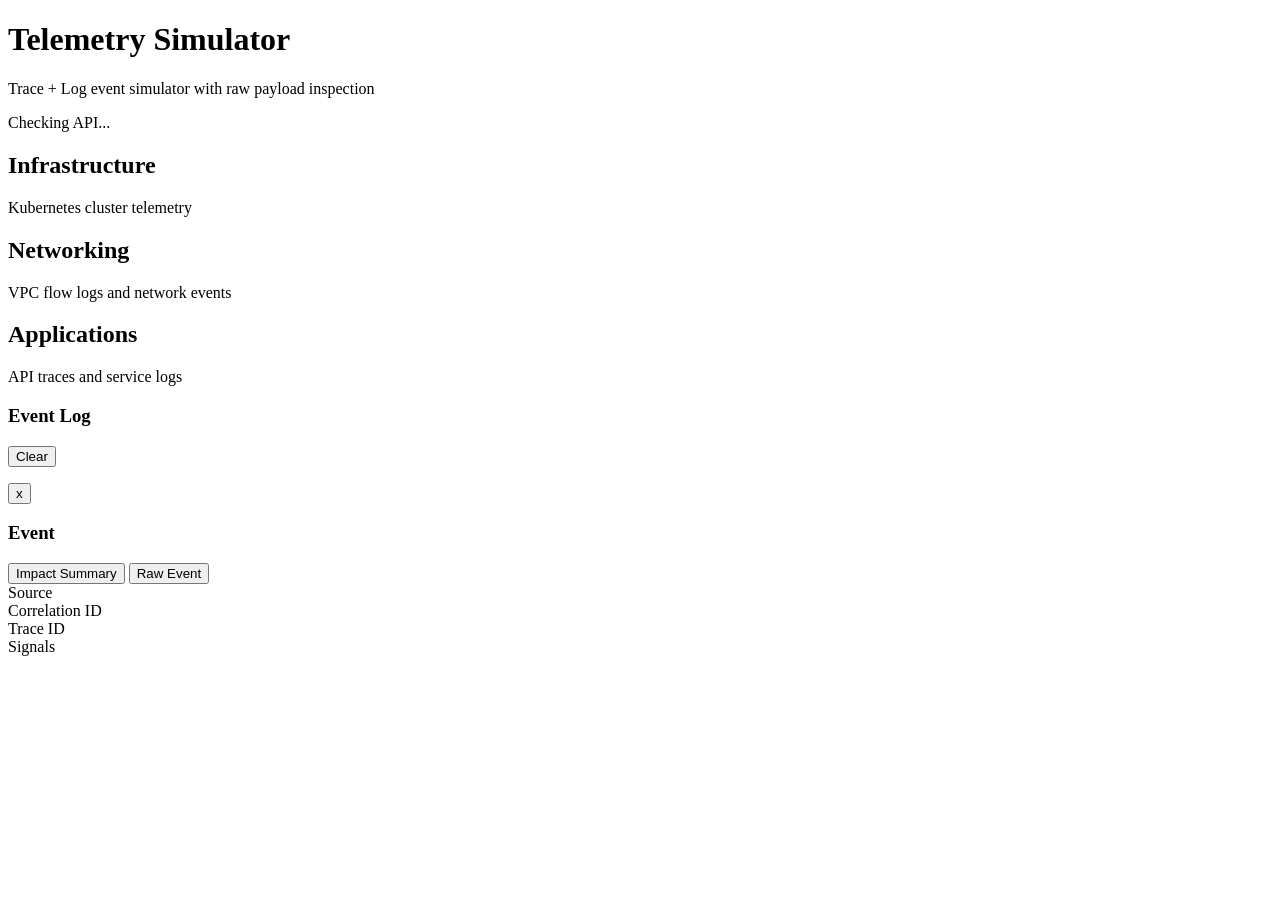
==== app/frontend/index.html @ 3cf00213 "updates" ====
<!doctype html>
<html lang="en">
  <head>
    <meta charset="UTF-8" />
    <meta name="viewport" content="width=device-width, initial-scale=1.0" />
    <title>Telemetry Simulator</title>
    <link rel="stylesheet" href="/static/styles.css" />
  </head>
  <body>
    <header class="topbar">
      <div>
        <h1>Telemetry Simulator</h1>
        <p>Trace + Log event simulator with raw payload inspection</p>
      </div>
      <div class="status-pill" id="health-pill">Checking API...</div>
    </header>

    <main class="layout">
      <section class="event-grid">
        <article class="domain-card infra">
          <h2>Infrastructure</h2>
          <p>Kubernetes cluster telemetry</p>
          <div class="button-list" id="infrastructure-buttons"></div>
        </article>

        <article class="domain-card network">
          <h2>Networking</h2>
          <p>VPC flow logs and network events</p>
          <div class="button-list" id="networking-buttons"></div>
        </article>

        <article class="domain-card app">
          <h2>Applications</h2>
          <p>API traces and service logs</p>
          <div class="button-list" id="applications-buttons"></div>
        </article>
      </section>

      <aside class="event-panel">
        <div class="panel-head">
          <h3>Event Log</h3>
          <button id="clear-log" type="button">Clear</button>
        </div>
        <ul id="event-log"></ul>
      </aside>
    </main>

    <section id="event-modal" class="modal hidden" aria-hidden="true">
      <div class="modal-card">
        <button type="button" id="close-modal" class="close-btn">x</button>
        <div class="chips" id="modal-chips"></div>
        <h3 id="modal-title">Event</h3>
        <div class="timestamp" id="modal-time"></div>

        <div class="tabs">
          <button type="button" class="tab-btn active" data-panel="impact">Impact Summary</button>
          <button type="button" class="tab-btn" data-panel="raw">Raw Event</button>
        </div>

        <div id="panel-impact" class="detail-panel active">
          <div class="kv">
            <span>Source</span>
            <code id="impact-source"></code>
          </div>
          <div class="kv">
            <span>Correlation ID</span>
            <code id="impact-correlation"></code>
          </div>
          <div class="kv">
            <span>Trace ID</span>
            <code id="impact-trace"></code>
          </div>
          <div class="kv">
            <span>Signals</span>
            <code id="impact-signals"></code>
          </div>
        </div>

        <pre id="panel-raw" class="detail-panel"></pre>
      </div>
    </section>

    <script src="/static/app.js"></script>
  </body>
</html>
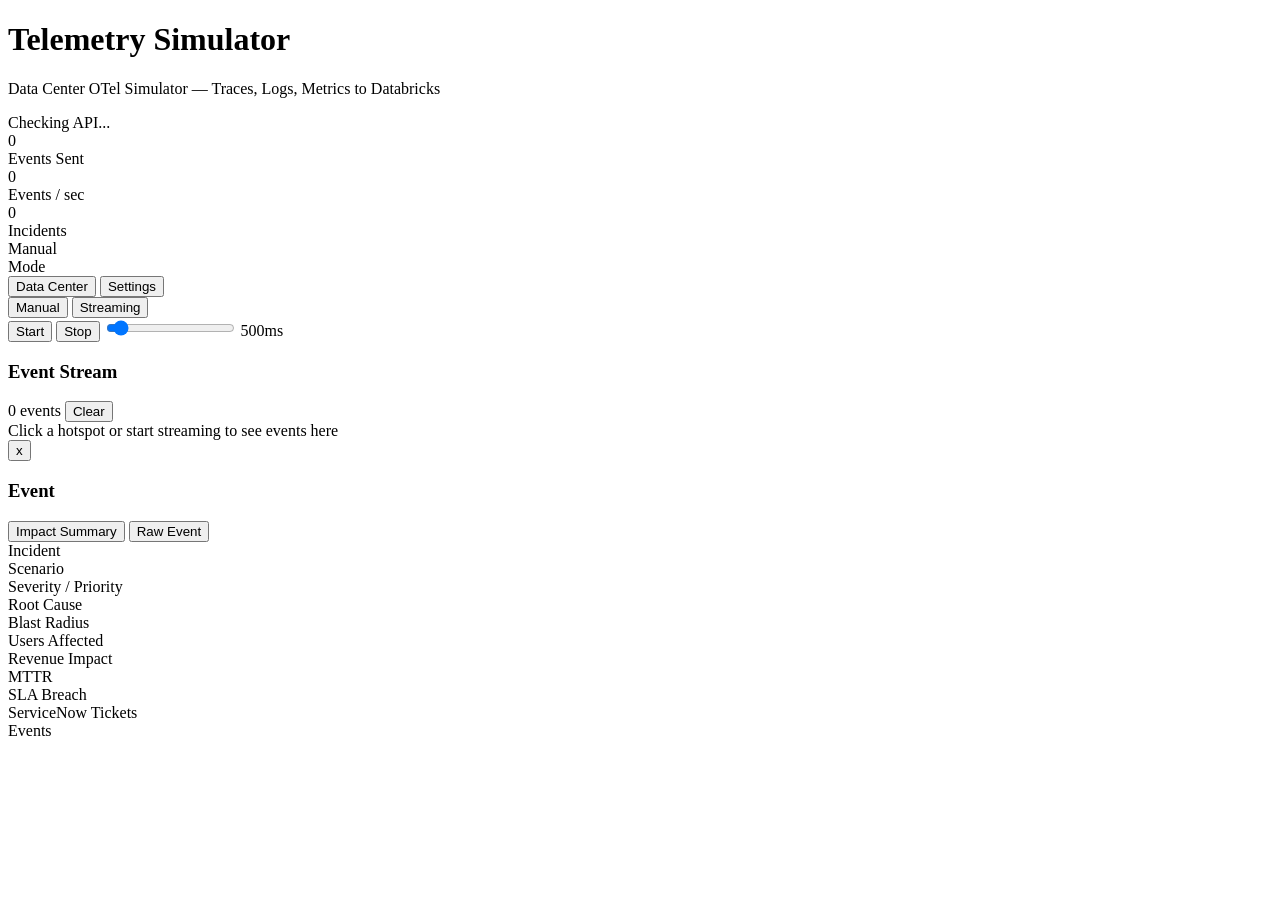
==== commit 356d98a0: "updated" ====
--- a/app/frontend/index.html
+++ b/app/frontend/index.html
@@ -4,47 +4,95 @@
     <meta charset="UTF-8" />
     <meta name="viewport" content="width=device-width, initial-scale=1.0" />
     <title>Telemetry Simulator</title>
-    <link rel="stylesheet" href="/static/styles.css" />
+    <link rel="stylesheet" href="/static/styles.css?v=4" />
   </head>
   <body>
-    <header class="topbar">
-      <div>
-        <h1>Telemetry Simulator</h1>
-        <p>Trace + Log event simulator with raw payload inspection</p>
+    <div class="app-container">
+
+      <!-- Header -->
+      <header class="topbar">
+        <div>
+          <h1>Telemetry Simulator</h1>
+          <p>Data Center OTel Simulator — Traces, Logs, Metrics to Databricks</p>
+        </div>
+        <div class="topbar-right">
+          <div class="status-pill" id="health-pill">Checking API...</div>
+        </div>
+      </header>
+
+      <!-- Stats bar -->
+      <div class="stats-bar" id="stats-bar">
+        <div class="stat-card">
+          <div class="stat-value" id="stat-total">0</div>
+          <div class="stat-label">Events Sent</div>
+        </div>
+        <div class="stat-card">
+          <div class="stat-value" id="stat-rps">0</div>
+          <div class="stat-label">Events / sec</div>
+        </div>
+        <div class="stat-card">
+          <div class="stat-value" id="stat-incidents">0</div>
+          <div class="stat-label">Incidents</div>
+        </div>
+        <div class="stat-card">
+          <div class="stat-value" id="stat-connection">
+            <span class="conn-dot idle"></span> Manual
+          </div>
+          <div class="stat-label">Mode</div>
+        </div>
       </div>
-      <div class="status-pill" id="health-pill">Checking API...</div>
-    </header>
 
-    <main class="layout">
-      <section class="event-grid">
-        <article class="domain-card infra">
-          <h2>Infrastructure</h2>
-          <p>Kubernetes cluster telemetry</p>
-          <div class="button-list" id="infrastructure-buttons"></div>
-        </article>
+      <!-- Mode & controls bar -->
+      <div class="controls-bar">
+        <div class="controls-left">
+          <nav class="main-tabs">
+            <button type="button" class="main-tab active" data-tab="datacenter">Data Center</button>
+            <button type="button" class="main-tab" data-tab="settings">Settings</button>
+          </nav>
+        </div>
+        <div class="controls-right">
+          <div class="mode-toggle">
+            <button type="button" class="mode-btn active" id="btn-manual">Manual</button>
+            <button type="button" class="mode-btn" id="btn-streaming">Streaming</button>
+          </div>
+          <div class="streaming-controls hidden" id="streaming-controls">
+            <button type="button" class="control-btn start-btn" id="btn-start-stream">Start</button>
+            <button type="button" class="control-btn stop-btn hidden" id="btn-stop-stream">Stop</button>
+            <label class="speed-label">
+              <input type="range" id="stream-speed" min="200" max="5000" step="100" value="500">
+              <span id="stream-speed-value">500ms</span>
+            </label>
+          </div>
+        </div>
+      </div>
 
-        <article class="domain-card network">
-          <h2>Networking</h2>
-          <p>VPC flow logs and network events</p>
-          <div class="button-list" id="networking-buttons"></div>
-        </article>
+      <!-- Data Center tab -->
+      <div id="tab-datacenter" class="tab-content active">
+        <div id="datacenter-container" class="datacenter-container"></div>
+      </div>
 
-        <article class="domain-card app">
-          <h2>Applications</h2>
-          <p>API traces and service logs</p>
-          <div class="button-list" id="applications-buttons"></div>
-        </article>
+      <!-- Settings tab -->
+      <div id="tab-settings" class="tab-content">
+        <div id="settings-container"></div>
+      </div>
+
+      <!-- Event Stream (bottom of page) -->
+      <section class="event-stream-section">
+        <div class="stream-header">
+          <h3>Event Stream</h3>
+          <span class="event-count" id="event-count">0 events</span>
+          <button id="clear-log" type="button" class="clear-btn">Clear</button>
+        </div>
+        <div class="event-stream-container" id="event-stream">
+          <div class="stream-empty" id="stream-empty">
+            Click a hotspot or start streaming to see events here
+          </div>
+        </div>
       </section>
 
-      <aside class="event-panel">
-        <div class="panel-head">
-          <h3>Event Log</h3>
-          <button id="clear-log" type="button">Clear</button>
-        </div>
-        <ul id="event-log"></ul>
-      </aside>
-    </main>
+    </div>
 
+    <!-- Modal -->
     <section id="event-modal" class="modal hidden" aria-hidden="true">
       <div class="modal-card">
         <button type="button" id="close-modal" class="close-btn">x</button>
@@ -58,28 +106,26 @@
         </div>
 
         <div id="panel-impact" class="detail-panel active">
-          <div class="kv">
-            <span>Source</span>
-            <code id="impact-source"></code>
-          </div>
-          <div class="kv">
-            <span>Correlation ID</span>
-            <code id="impact-correlation"></code>
-          </div>
-          <div class="kv">
-            <span>Trace ID</span>
-            <code id="impact-trace"></code>
-          </div>
-          <div class="kv">
-            <span>Signals</span>
-            <code id="impact-signals"></code>
-          </div>
+          <div class="kv"><span>Incident</span><code id="impact-incident"></code></div>
+          <div class="kv"><span>Scenario</span><code id="impact-scenario"></code></div>
+          <div class="kv"><span>Severity / Priority</span><code id="impact-severity"></code></div>
+          <div class="kv"><span>Root Cause</span><code id="impact-root-cause"></code></div>
+          <div class="kv"><span>Blast Radius</span><code id="impact-blast"></code></div>
+          <div class="kv"><span>Users Affected</span><code id="impact-users"></code></div>
+          <div class="kv"><span>Revenue Impact</span><code id="impact-revenue"></code></div>
+          <div class="kv"><span>MTTR</span><code id="impact-mttr"></code></div>
+          <div class="kv"><span>SLA Breach</span><code id="impact-sla"></code></div>
+          <div class="kv"><span>ServiceNow Tickets</span><code id="impact-snow"></code></div>
+          <div class="kv"><span>Events</span><code id="impact-events"></code></div>
         </div>
 
         <pre id="panel-raw" class="detail-panel"></pre>
       </div>
     </section>
 
-    <script src="/static/app.js"></script>
+    <script src="/static/datacenter.js?v=4"></script>
+    <script src="/static/streaming.js?v=4"></script>
+    <script src="/static/settings.js?v=4"></script>
+    <script src="/static/app.js?v=4"></script>
   </body>
 </html>
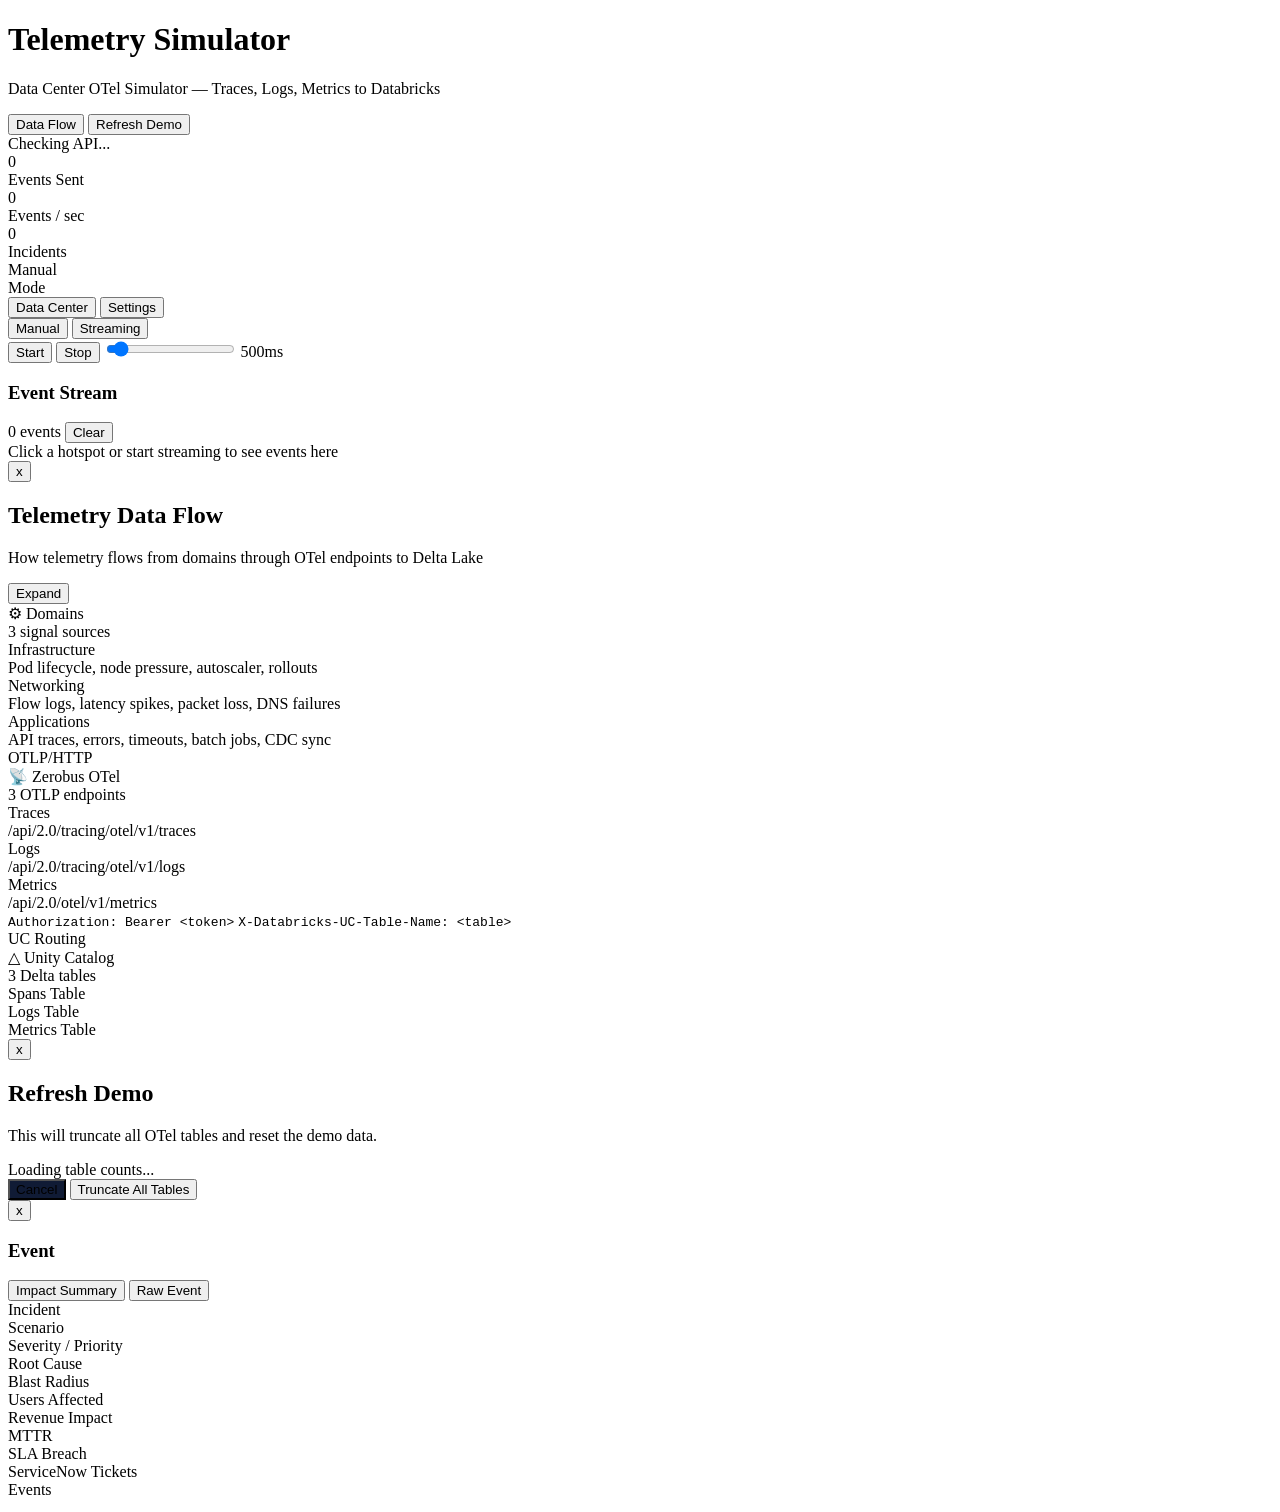
==== commit 8b558ccd: "updates" ====
--- a/app/frontend/index.html
+++ b/app/frontend/index.html
@@ -4,7 +4,7 @@
     <meta charset="UTF-8" />
     <meta name="viewport" content="width=device-width, initial-scale=1.0" />
     <title>Telemetry Simulator</title>
-    <link rel="stylesheet" href="/static/styles.css?v=4" />
+    <link rel="stylesheet" href="/static/styles.css?v=13" />
   </head>
   <body>
     <div class="app-container">
@@ -16,6 +16,8 @@
           <p>Data Center OTel Simulator — Traces, Logs, Metrics to Databricks</p>
         </div>
         <div class="topbar-right">
+          <button type="button" class="dataflow-btn" id="btn-dataflow">Data Flow</button>
+          <button type="button" class="refresh-demo-btn" id="btn-refresh-demo">Refresh Demo</button>
           <div class="status-pill" id="health-pill">Checking API...</div>
         </div>
       </header>
@@ -92,7 +94,175 @@
 
     </div>
 
-    <!-- Modal -->
+    <!-- Data Flow Modal -->
+    <section id="dataflow-modal" class="modal hidden" aria-hidden="true">
+      <div class="modal-card dataflow-card">
+        <button type="button" id="close-dataflow" class="close-btn">x</button>
+        <div class="dataflow-top">
+          <div>
+            <h2 class="dataflow-title">Telemetry Data Flow</h2>
+            <p class="dataflow-subtitle">How telemetry flows from domains through OTel endpoints to Delta Lake</p>
+          </div>
+          <button type="button" class="df-expand-btn" id="btn-expand-all">Expand</button>
+        </div>
+
+        <div class="dataflow-pipeline">
+          <!-- Box 1: Domains -->
+          <div class="df-stage" id="df-stage-domains" data-stage="domains">
+            <div class="df-stage-header">
+              <span class="df-stage-icon">&#9881;</span>
+              <span class="df-stage-label">Domains</span>
+            </div>
+            <div class="df-stage-summary">3 signal sources</div>
+            <div class="df-stage-expand" id="df-expand-domains">
+              <div class="df-sub-item infra-accent">
+                <span class="df-sub-dot" style="background:var(--infra)"></span>
+                <div>
+                  <div class="df-sub-label">Infrastructure</div>
+                  <div class="df-sub-detail">Pod lifecycle, node pressure, autoscaler, rollouts</div>
+                </div>
+              </div>
+              <div class="df-sub-item network-accent">
+                <span class="df-sub-dot" style="background:var(--network)"></span>
+                <div>
+                  <div class="df-sub-label">Networking</div>
+                  <div class="df-sub-detail">Flow logs, latency spikes, packet loss, DNS failures</div>
+                </div>
+              </div>
+              <div class="df-sub-item app-accent">
+                <span class="df-sub-dot" style="background:var(--app)"></span>
+                <div>
+                  <div class="df-sub-label">Applications</div>
+                  <div class="df-sub-detail">API traces, errors, timeouts, batch jobs, CDC sync</div>
+                </div>
+              </div>
+            </div>
+          </div>
+
+          <!-- Arrow 1 -->
+          <div class="df-pipe">
+            <div class="df-pipe-track">
+              <div class="df-pipe-line"></div>
+              <div class="df-particle p1"></div>
+              <div class="df-particle p2"></div>
+              <div class="df-particle p3"></div>
+            </div>
+            <div class="df-pipe-label">OTLP/HTTP</div>
+          </div>
+
+          <!-- Box 2: Zerobus OTel Endpoints -->
+          <div class="df-stage" id="df-stage-endpoints" data-stage="endpoints">
+            <div class="df-stage-header">
+              <span class="df-stage-icon">&#128225;</span>
+              <span class="df-stage-label">Zerobus OTel</span>
+            </div>
+            <div class="df-stage-summary">3 OTLP endpoints</div>
+            <div class="df-stage-expand" id="df-expand-endpoints">
+              <div class="df-sub-item">
+                <span class="df-sub-dot" style="background:#8ab4f0"></span>
+                <div>
+                  <div class="df-sub-label">Traces</div>
+                  <div class="df-sub-url">/api/2.0/tracing/otel/v1/traces</div>
+                </div>
+              </div>
+              <div class="df-sub-item">
+                <span class="df-sub-dot" style="background:#8ab4f0"></span>
+                <div>
+                  <div class="df-sub-label">Logs</div>
+                  <div class="df-sub-url">/api/2.0/tracing/otel/v1/logs</div>
+                </div>
+              </div>
+              <div class="df-sub-item">
+                <span class="df-sub-dot" style="background:#8ab4f0"></span>
+                <div>
+                  <div class="df-sub-label">Metrics</div>
+                  <div class="df-sub-url">/api/2.0/otel/v1/metrics</div>
+                </div>
+              </div>
+              <div class="df-sub-footer">
+                <code>Authorization: Bearer &lt;token&gt;</code>
+                <code>X-Databricks-UC-Table-Name: &lt;table&gt;</code>
+              </div>
+            </div>
+          </div>
+
+          <!-- Arrow 2 -->
+          <div class="df-pipe">
+            <div class="df-pipe-track">
+              <div class="df-pipe-line"></div>
+              <div class="df-particle p1"></div>
+              <div class="df-particle p2"></div>
+              <div class="df-particle p3"></div>
+            </div>
+            <div class="df-pipe-label">UC Routing</div>
+          </div>
+
+          <!-- Box 3: Unity Catalog -->
+          <div class="df-stage" id="df-stage-delta" data-stage="delta">
+            <div class="df-stage-header">
+              <span class="df-stage-icon">&#9651;</span>
+              <span class="df-stage-label">Unity Catalog</span>
+            </div>
+            <div class="df-stage-summary">3 Delta tables</div>
+            <div class="df-stage-expand" id="df-expand-delta">
+              <div class="df-sub-item">
+                <span class="df-sub-dot" style="background:var(--normal-color)"></span>
+                <div>
+                  <div class="df-sub-label">Spans Table</div>
+                  <div class="df-sub-url" id="df-spans-table"></div>
+                </div>
+              </div>
+              <div class="df-sub-item">
+                <span class="df-sub-dot" style="background:var(--normal-color)"></span>
+                <div>
+                  <div class="df-sub-label">Logs Table</div>
+                  <div class="df-sub-url" id="df-logs-table"></div>
+                </div>
+              </div>
+              <div class="df-sub-item">
+                <span class="df-sub-dot" style="background:var(--normal-color)"></span>
+                <div>
+                  <div class="df-sub-label">Metrics Table</div>
+                  <div class="df-sub-url" id="df-metrics-table"></div>
+                </div>
+              </div>
+            </div>
+          </div>
+        </div>
+      </div>
+    </section>
+
+    <!-- Refresh Demo Modal -->
+    <section id="refresh-modal" class="modal hidden" aria-hidden="true">
+      <div class="modal-card refresh-card">
+        <button type="button" id="close-refresh" class="close-btn">x</button>
+        <h2 class="refresh-title">Refresh Demo</h2>
+        <p class="refresh-subtitle">This will truncate all OTel tables and reset the demo data.</p>
+
+        <div id="refresh-loading" class="refresh-loading">Loading table counts...</div>
+
+        <div id="refresh-counts" class="refresh-counts" style="display:none">
+          <table class="refresh-table">
+            <thead>
+              <tr><th>Table</th><th>Rows</th></tr>
+            </thead>
+            <tbody id="refresh-table-body"></tbody>
+            <tfoot>
+              <tr class="refresh-total"><td>Total</td><td id="refresh-total-count">0</td></tr>
+            </tfoot>
+          </table>
+        </div>
+
+        <div id="refresh-result" class="refresh-result" style="display:none"></div>
+
+        <div class="refresh-actions" id="refresh-actions">
+          <button type="button" class="control-btn" id="btn-cancel-refresh" style="background:#101b35;color:var(--muted)">Cancel</button>
+          <button type="button" class="control-btn stop-btn" id="btn-confirm-refresh">Truncate All Tables</button>
+        </div>
+      </div>
+    </section>
+
+    <!-- Event Detail Modal -->
     <section id="event-modal" class="modal hidden" aria-hidden="true">
       <div class="modal-card">
         <button type="button" id="close-modal" class="close-btn">x</button>
@@ -123,9 +293,9 @@
       </div>
     </section>
 
-    <script src="/static/datacenter.js?v=4"></script>
-    <script src="/static/streaming.js?v=4"></script>
-    <script src="/static/settings.js?v=4"></script>
-    <script src="/static/app.js?v=4"></script>
+    <script src="/static/datacenter.js?v=13"></script>
+    <script src="/static/streaming.js?v=13"></script>
+    <script src="/static/settings.js?v=13"></script>
+    <script src="/static/app.js?v=13"></script>
   </body>
 </html>
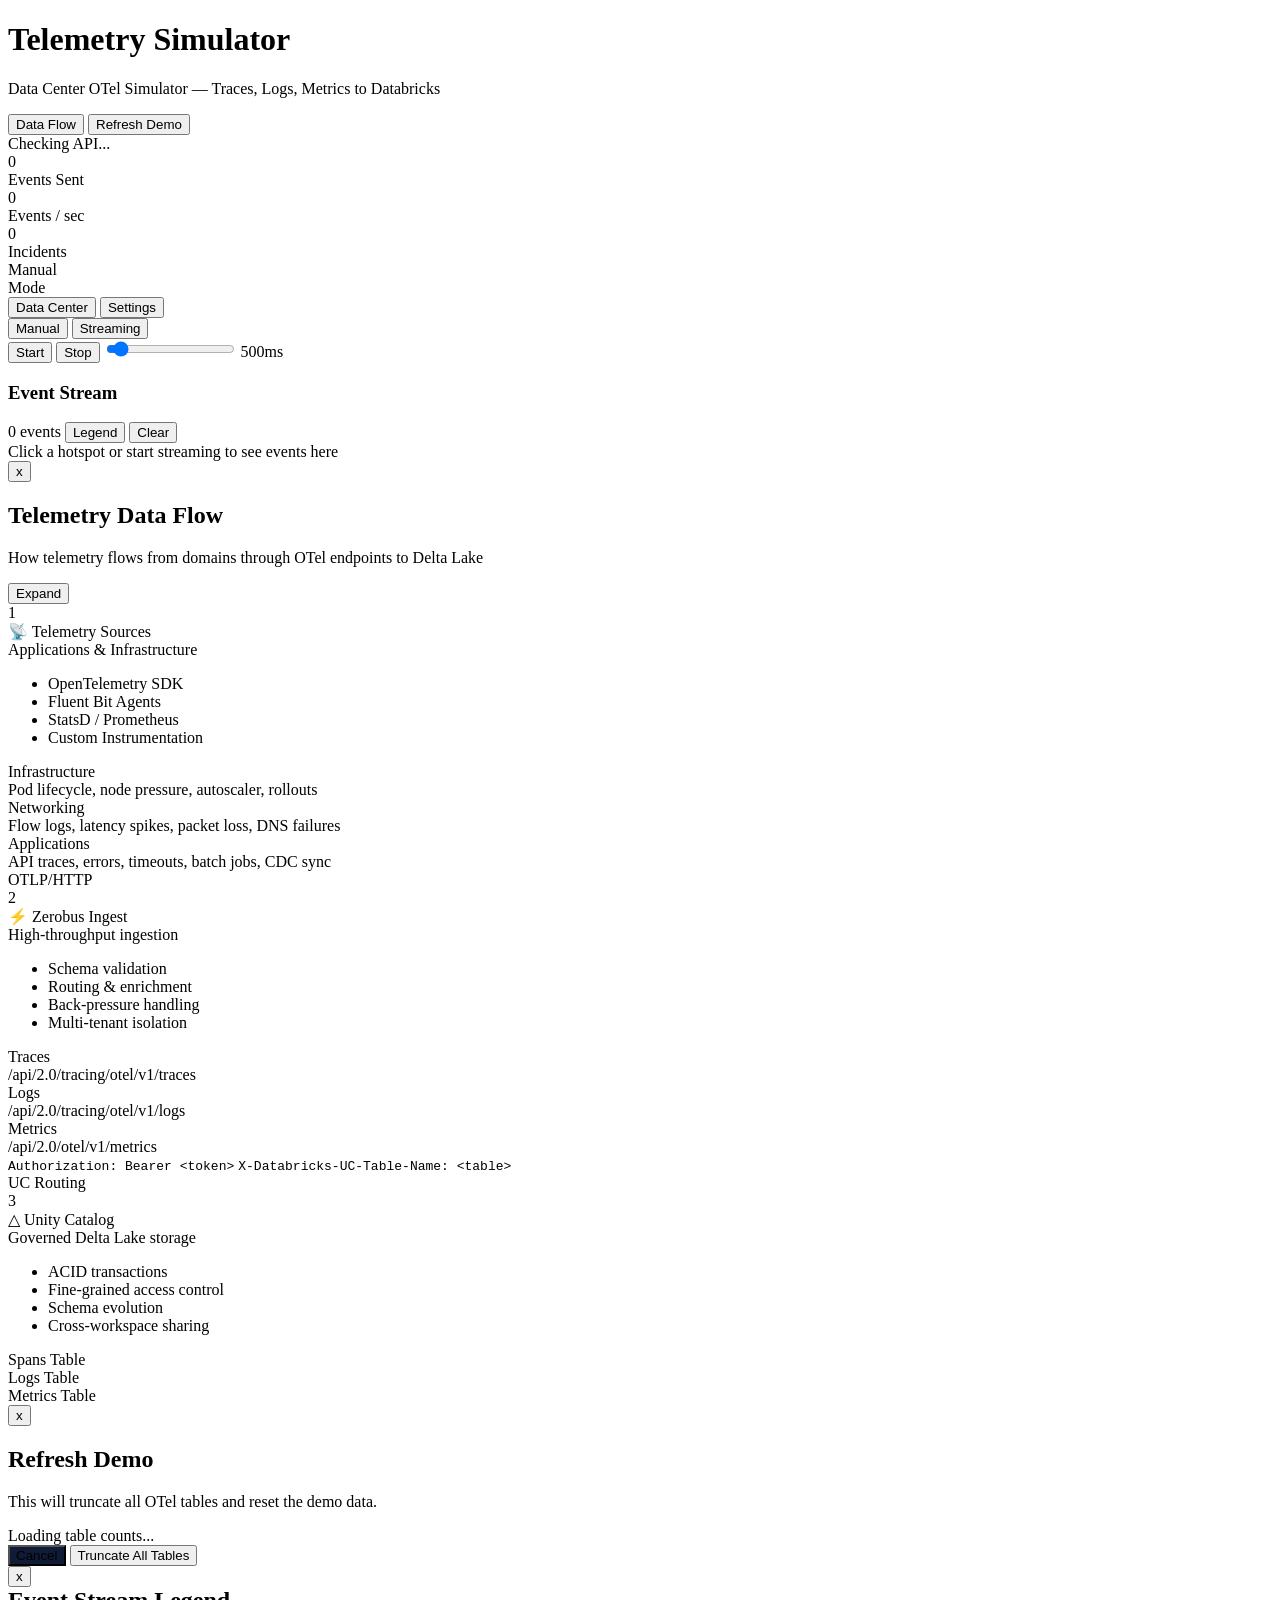
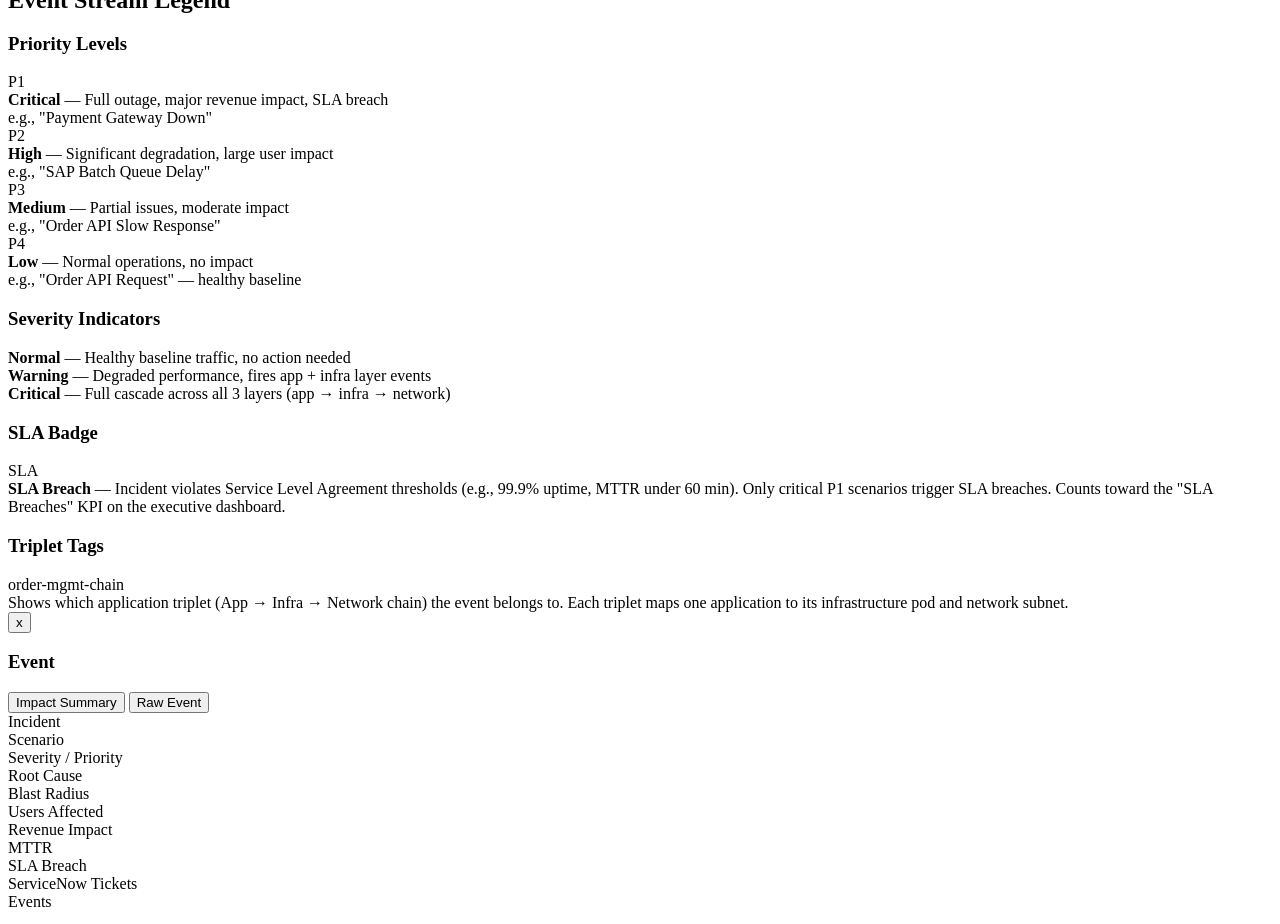
==== commit 81cb3973: "updates" ====
--- a/app/frontend/index.html
+++ b/app/frontend/index.html
@@ -4,7 +4,7 @@
     <meta charset="UTF-8" />
     <meta name="viewport" content="width=device-width, initial-scale=1.0" />
     <title>Telemetry Simulator</title>
-    <link rel="stylesheet" href="/static/styles.css?v=13" />
+    <link rel="stylesheet" href="/static/styles.css?v=15" />
   </head>
   <body>
     <div class="app-container">
@@ -83,6 +83,7 @@
         <div class="stream-header">
           <h3>Event Stream</h3>
           <span class="event-count" id="event-count">0 events</span>
+          <button id="btn-legend" type="button" class="legend-btn">Legend</button>
           <button id="clear-log" type="button" class="clear-btn">Clear</button>
         </div>
         <div class="event-stream-container" id="event-stream">
@@ -107,13 +108,20 @@
         </div>
 
         <div class="dataflow-pipeline">
-          <!-- Box 1: Domains -->
-          <div class="df-stage" id="df-stage-domains" data-stage="domains">
+          <!-- Box 1: Telemetry Sources -->
+          <div class="df-stage df-stage-blue" id="df-stage-domains" data-stage="domains">
+            <div class="df-stage-number">1</div>
             <div class="df-stage-header">
-              <span class="df-stage-icon">&#9881;</span>
-              <span class="df-stage-label">Domains</span>
-            </div>
-            <div class="df-stage-summary">3 signal sources</div>
+              <span class="df-stage-icon">&#128225;</span>
+              <span class="df-stage-label">Telemetry Sources</span>
+            </div>
+            <div class="df-stage-subtitle">Applications &amp; Infrastructure</div>
+            <ul class="df-value-points">
+              <li><span class="df-vp-dot blue"></span>OpenTelemetry SDK</li>
+              <li><span class="df-vp-dot blue"></span>Fluent Bit Agents</li>
+              <li><span class="df-vp-dot blue"></span>StatsD / Prometheus</li>
+              <li><span class="df-vp-dot blue"></span>Custom Instrumentation</li>
+            </ul>
             <div class="df-stage-expand" id="df-expand-domains">
               <div class="df-sub-item infra-accent">
                 <span class="df-sub-dot" style="background:var(--infra)"></span>
@@ -150,30 +158,37 @@
             <div class="df-pipe-label">OTLP/HTTP</div>
           </div>
 
-          <!-- Box 2: Zerobus OTel Endpoints -->
-          <div class="df-stage" id="df-stage-endpoints" data-stage="endpoints">
+          <!-- Box 2: Zerobus Ingest -->
+          <div class="df-stage df-stage-orange" id="df-stage-endpoints" data-stage="endpoints">
+            <div class="df-stage-number orange">2</div>
             <div class="df-stage-header">
-              <span class="df-stage-icon">&#128225;</span>
-              <span class="df-stage-label">Zerobus OTel</span>
-            </div>
-            <div class="df-stage-summary">3 OTLP endpoints</div>
+              <span class="df-stage-icon">&#9889;</span>
+              <span class="df-stage-label">Zerobus Ingest</span>
+            </div>
+            <div class="df-stage-subtitle">High-throughput ingestion</div>
+            <ul class="df-value-points">
+              <li><span class="df-vp-dot orange"></span>Schema validation</li>
+              <li><span class="df-vp-dot orange"></span>Routing &amp; enrichment</li>
+              <li><span class="df-vp-dot orange"></span>Back-pressure handling</li>
+              <li><span class="df-vp-dot orange"></span>Multi-tenant isolation</li>
+            </ul>
             <div class="df-stage-expand" id="df-expand-endpoints">
               <div class="df-sub-item">
-                <span class="df-sub-dot" style="background:#8ab4f0"></span>
+                <span class="df-sub-dot" style="background:#f59e42"></span>
                 <div>
                   <div class="df-sub-label">Traces</div>
                   <div class="df-sub-url">/api/2.0/tracing/otel/v1/traces</div>
                 </div>
               </div>
               <div class="df-sub-item">
-                <span class="df-sub-dot" style="background:#8ab4f0"></span>
+                <span class="df-sub-dot" style="background:#f59e42"></span>
                 <div>
                   <div class="df-sub-label">Logs</div>
                   <div class="df-sub-url">/api/2.0/tracing/otel/v1/logs</div>
                 </div>
               </div>
               <div class="df-sub-item">
-                <span class="df-sub-dot" style="background:#8ab4f0"></span>
+                <span class="df-sub-dot" style="background:#f59e42"></span>
                 <div>
                   <div class="df-sub-label">Metrics</div>
                   <div class="df-sub-url">/api/2.0/otel/v1/metrics</div>
@@ -198,12 +213,19 @@
           </div>
 
           <!-- Box 3: Unity Catalog -->
-          <div class="df-stage" id="df-stage-delta" data-stage="delta">
+          <div class="df-stage df-stage-green" id="df-stage-delta" data-stage="delta">
+            <div class="df-stage-number green">3</div>
             <div class="df-stage-header">
               <span class="df-stage-icon">&#9651;</span>
               <span class="df-stage-label">Unity Catalog</span>
             </div>
-            <div class="df-stage-summary">3 Delta tables</div>
+            <div class="df-stage-subtitle">Governed Delta Lake storage</div>
+            <ul class="df-value-points">
+              <li><span class="df-vp-dot green"></span>ACID transactions</li>
+              <li><span class="df-vp-dot green"></span>Fine-grained access control</li>
+              <li><span class="df-vp-dot green"></span>Schema evolution</li>
+              <li><span class="df-vp-dot green"></span>Cross-workspace sharing</li>
+            </ul>
             <div class="df-stage-expand" id="df-expand-delta">
               <div class="df-sub-item">
                 <span class="df-sub-dot" style="background:var(--normal-color)"></span>
@@ -258,6 +280,66 @@
         <div class="refresh-actions" id="refresh-actions">
           <button type="button" class="control-btn" id="btn-cancel-refresh" style="background:#101b35;color:var(--muted)">Cancel</button>
           <button type="button" class="control-btn stop-btn" id="btn-confirm-refresh">Truncate All Tables</button>
+        </div>
+      </div>
+    </section>
+
+    <!-- Legend Modal -->
+    <section id="legend-modal" class="modal hidden" aria-hidden="true">
+      <div class="modal-card legend-card">
+        <button type="button" id="close-legend" class="close-btn">x</button>
+        <h2 style="margin:0 0 12px">Event Stream Legend</h2>
+
+        <div class="legend-section">
+          <h3>Priority Levels</h3>
+          <div class="legend-row">
+            <span class="ev-tag priority" style="min-width:28px;text-align:center">P1</span>
+            <div><strong>Critical</strong> — Full outage, major revenue impact, SLA breach<br><span class="legend-example">e.g., "Payment Gateway Down"</span></div>
+          </div>
+          <div class="legend-row">
+            <span class="ev-tag priority" style="min-width:28px;text-align:center">P2</span>
+            <div><strong>High</strong> — Significant degradation, large user impact<br><span class="legend-example">e.g., "SAP Batch Queue Delay"</span></div>
+          </div>
+          <div class="legend-row">
+            <span class="ev-tag priority" style="min-width:28px;text-align:center">P3</span>
+            <div><strong>Medium</strong> — Partial issues, moderate impact<br><span class="legend-example">e.g., "Order API Slow Response"</span></div>
+          </div>
+          <div class="legend-row">
+            <span class="ev-tag priority" style="min-width:28px;text-align:center">P4</span>
+            <div><strong>Low</strong> — Normal operations, no impact<br><span class="legend-example">e.g., "Order API Request" — healthy baseline</span></div>
+          </div>
+        </div>
+
+        <div class="legend-section">
+          <h3>Severity Indicators</h3>
+          <div class="legend-row">
+            <span class="ev-level-dot normal"></span>
+            <div><strong>Normal</strong> — Healthy baseline traffic, no action needed</div>
+          </div>
+          <div class="legend-row">
+            <span class="ev-level-dot warn"></span>
+            <div><strong>Warning</strong> — Degraded performance, fires app + infra layer events</div>
+          </div>
+          <div class="legend-row">
+            <span class="ev-level-dot critical"></span>
+            <div><strong>Critical</strong> — Full cascade across all 3 layers (app → infra → network)</div>
+          </div>
+        </div>
+
+        <div class="legend-section">
+          <h3>SLA Badge</h3>
+          <div class="legend-row">
+            <span class="ev-tag sla">SLA</span>
+            <div><strong>SLA Breach</strong> — Incident violates Service Level Agreement thresholds (e.g., 99.9% uptime, MTTR under 60 min). Only critical P1 scenarios trigger SLA breaches. Counts toward the "SLA Breaches" KPI on the executive dashboard.</div>
+          </div>
+        </div>
+
+        <div class="legend-section">
+          <h3>Triplet Tags</h3>
+          <div class="legend-row">
+            <span class="ev-tag triplet">order-mgmt-chain</span>
+            <div>Shows which application triplet (App → Infra → Network chain) the event belongs to. Each triplet maps one application to its infrastructure pod and network subnet.</div>
+          </div>
         </div>
       </div>
     </section>
@@ -293,9 +375,9 @@
       </div>
     </section>
 
-    <script src="/static/datacenter.js?v=13"></script>
-    <script src="/static/streaming.js?v=13"></script>
-    <script src="/static/settings.js?v=13"></script>
-    <script src="/static/app.js?v=13"></script>
+    <script src="/static/datacenter.js?v=15"></script>
+    <script src="/static/streaming.js?v=15"></script>
+    <script src="/static/settings.js?v=15"></script>
+    <script src="/static/app.js?v=15"></script>
   </body>
 </html>
